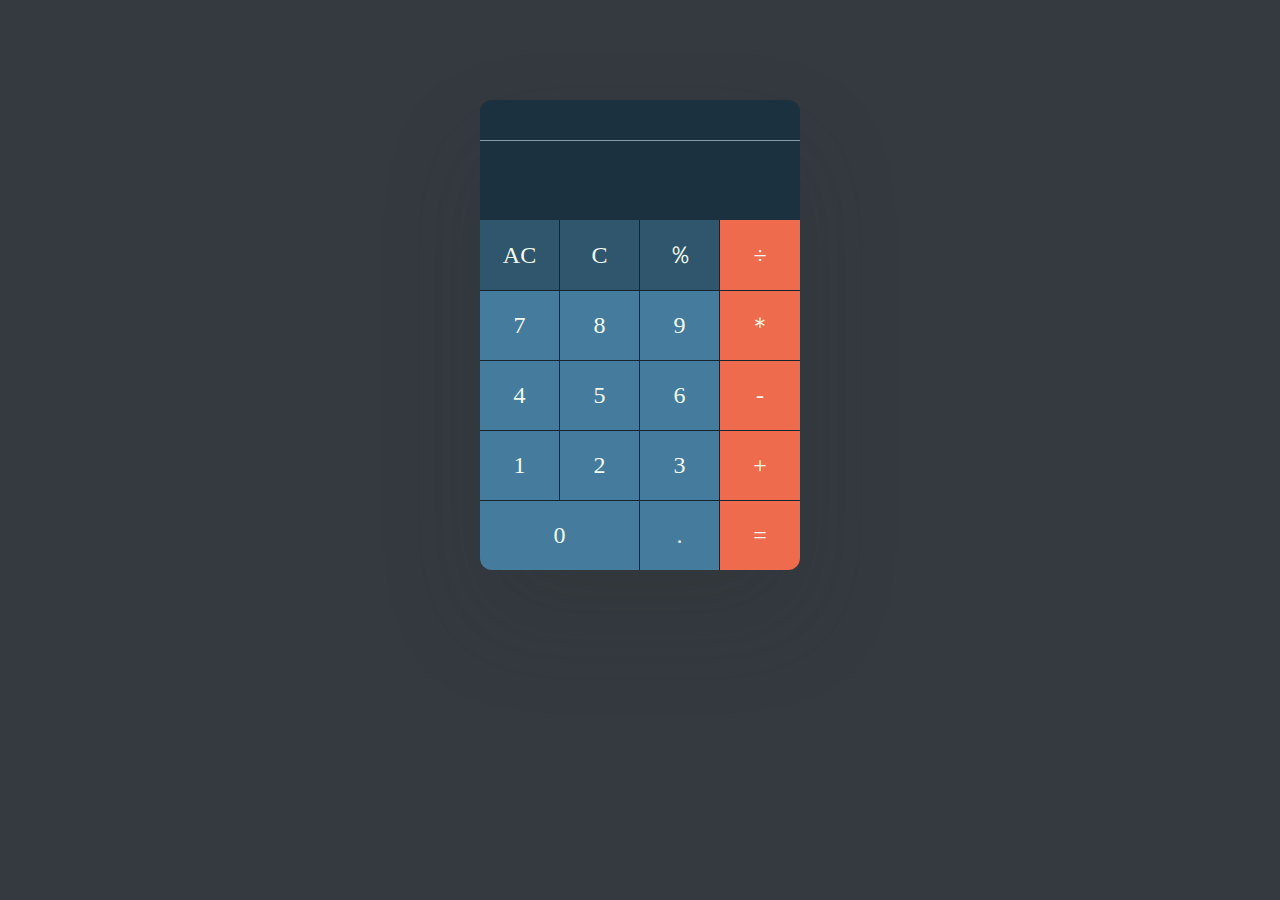
==== index.html @ 0e562f1e "Calc 1.11 Changed file naming only" ====
<!DOCTYPE html>
<html lang="en">
  <head>
    <meta charset="UTF-8" />
    <meta http-equiv="X-UA-Compatible" content="IE=edge" />
    <meta name="viewport" content="width=device-width, initial-scale=1.0" />
    <script src="./script.js" defer></script>
    <link rel="stylesheet" href="./styles.css" />
    <title>Calculator</title>
  </head>
  <body>
    
      <div class="container">
        <div class="small-display"></div>
        <div class="result-display"></div>
        <div class="zero button number" id="0" data-value="0">0</div>
        <div class="dot button number" id="dot" data-value=".">.</div>
        <div class="equals button operand" id="=" data-value="=">=</div>
        <div class="add button operand" id="+" data-value="+">+</div>
        <div class="subtract button operand" id="-" data-value="-">-</div>
        <div class="multiply button operand" id="*" data-value="*">＊</div>
        <div class="divide button operand" id="/" data-value="/">÷</div>
        <div class="one button number" id="1" data-value="1">1</div>
        <div class="two button number" id="2" data-value="2">2</div>
        <div class="three button number" id="3" data-value="3">3</div>
        <div class="four button number" id="4" data-value="4">4</div>
        <div class="five button number" id="5" data-value="5">5</div>
        <div class="six button number" id="6" data-value="6">6</div>
        <div class="seven button number" id="7" data-value="7">7</div>
        <div class="eight button number" id="8" data-value="8">8</div>
        <div class="nine button number" id="9" data-value="9">9</div>
        <div class="AC button top-elem" id="AC" data-value="AC">AC</div>
        <div class="C button top-elem" id="C" data-value="C">C</div>
        <div class="percent button top-elem" id="percent" data-value="%">
          ％
        </div>
      </div>
      
     
    </div>
  </body>
</html>
---- styles.css ----
* {
  padding: 0;
  margin: 0;
  box-sizing: border-box;
  font-family: poppins;
  background-color: #343a40;
}

.container {
  display: grid;
  margin: 100px auto;
  width: 320px;
  border-radius: 12px;
  box-shadow: rgba(46, 46, 46, 0.2) 0px 48px 100px 0px;
  grid-template-columns: 1fr 1fr 1fr 1fr;
  grid-template-rows: 0.2fr 0.6fr 0.8fr 0.8fr 0.8fr 0.8fr 0.8fr;
  grid-auto-flow: row;
  grid-template-areas:
    "display-small display-small display-small display-small"
    "display-result display-result display-result display-result"
    "AC C percent divide"
    "seven eight nine multiply"
    "four five six subtract"
    "one two three add"
    "zero zero dot equals";
}

.main-container {
  display: flex;
  align-items: center;
  justify-content: center;
}

.button {
  width: 80px;
  height: 70px;
  font-size: 24px;

  display: flex;
  justify-content: center;
  align-items: center;
}

.button:hover {
  cursor: default;
}

.number {
  background-color: #457b9d;
  color: #f1faee;
  border-top: 1px solid #15252f;
  border-right: 1px solid #15252f;
}

.top-elem {
  background-color: #30566e;
  color: #f1faee;
}
.operand {
  background-color: #ee6c4d;
  color: #f1faee;
}

.small-display {
  grid-area: display-small;
  height: 40px;
  text-align: right;
  padding: 8px;
  border-top-left-radius: 12px;
  border-top-right-radius: 12px;
  background-color: #1c313f;
  color: #f1faee;
}

.result-display {
  grid-area: display-result;
  border-top: 1px solid #839aa8;
  height: 80px;
  display: flex;
  justify-content: end;
  align-items: center;
  padding: 8px;
  font-size: 36px;
  background-color: #1c313f;
  color: #f1faee;
  overflow: scroll;
}
.result-display-overflow {
  font-size: 28px;
  grid-area: display-result;
  border-top: 1px solid #839aa8;
  height: 80px;
  display: flex;
  justify-content: end;
  align-items: center;
  padding: 8px;
  background-color: #1c313f;
  color: #f1faee;
  overflow: scroll;
}

.zero {
  grid-area: zero;
  display: flex;
  justify-content: center;
  align-items: center;
  width: 160px;
  border-bottom-left-radius: 12px;
}

.dot {
  grid-area: dot;
}
.percent {
  grid-area: percent;
  border-right: 1px solid #15252f;
}

.equals {
  grid-area: equals;
  border-bottom-right-radius: 12px;
  border-top: 1px solid #15252f;
}

.add {
  grid-area: add;
  border-top: 1px solid #15252f;
}

.subtract {
  grid-area: subtract;
  border-top: 1px solid #15252f;
}

.multiply {
  grid-area: multiply;
  border-top: 1px solid #15252f;
}

.divide {
  grid-area: divide;
}

.one {
  grid-area: one;
}

.two {
  grid-area: two;
}

.three {
  grid-area: three;
}

.four {
  grid-area: four;
}

.five {
  grid-area: five;
}

.six {
  grid-area: six;
}

.seven {
  grid-area: seven;
}

.eight {
  grid-area: eight;
}

.nine {
  grid-area: nine;
}

.AC {
  grid-area: AC;
  border-right: 1px solid #15252f;
}

.C {
  grid-area: C;
  border-right: 1px solid #15252f;
}
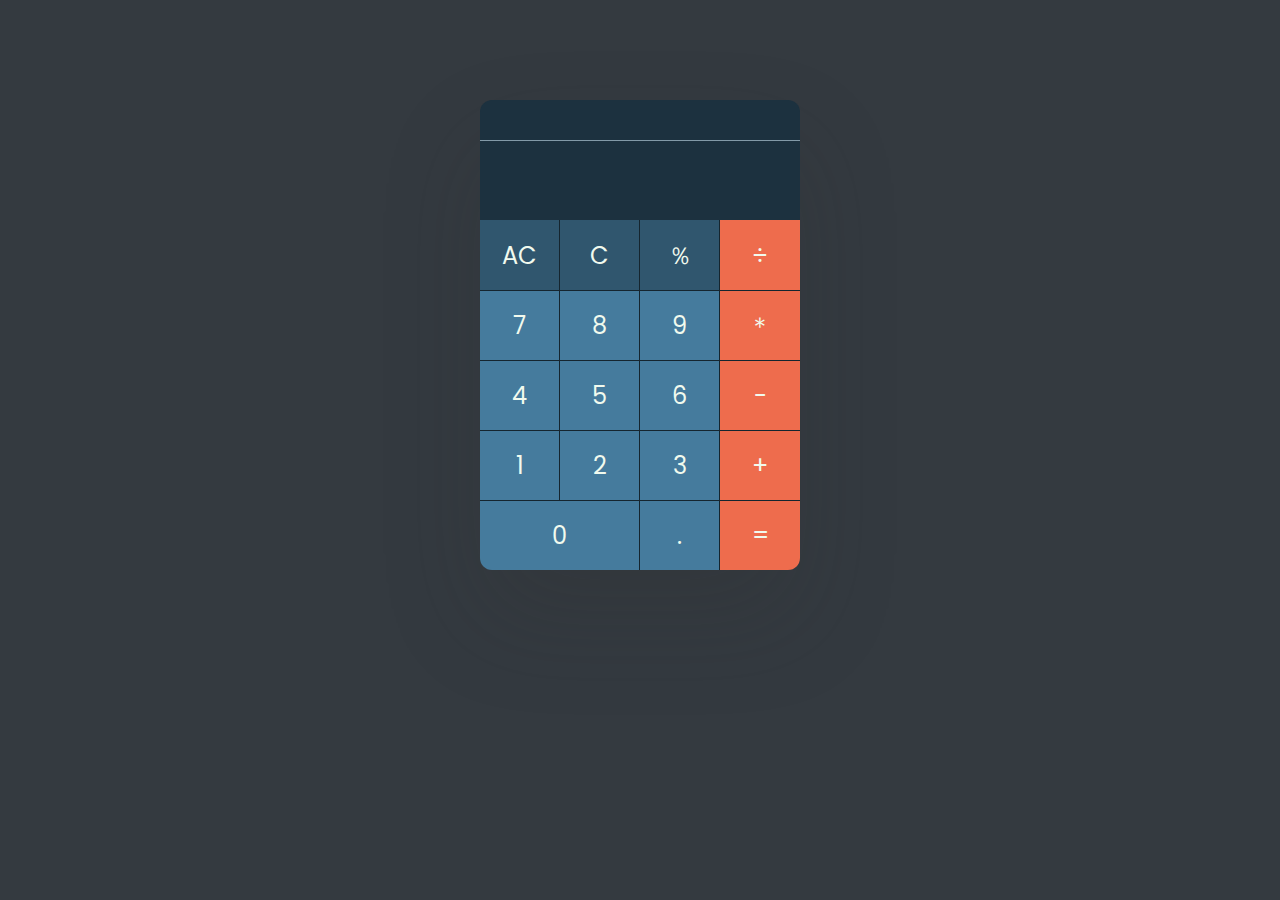
==== commit 54939384: "Added Google font" ====
--- a/index.html
+++ b/index.html
@@ -6,6 +6,9 @@
     <meta name="viewport" content="width=device-width, initial-scale=1.0" />
     <script src="./script.js" defer></script>
     <link rel="stylesheet" href="./styles.css" />
+    <link rel="preconnect" href="https://fonts.googleapis.com">
+<link rel="preconnect" href="https://fonts.gstatic.com" crossorigin>
+<link href="https://fonts.googleapis.com/css2?family=Poppins:wght@400;500&display=swap" rel="stylesheet">
     <title>Calculator</title>
   </head>
   <body>
